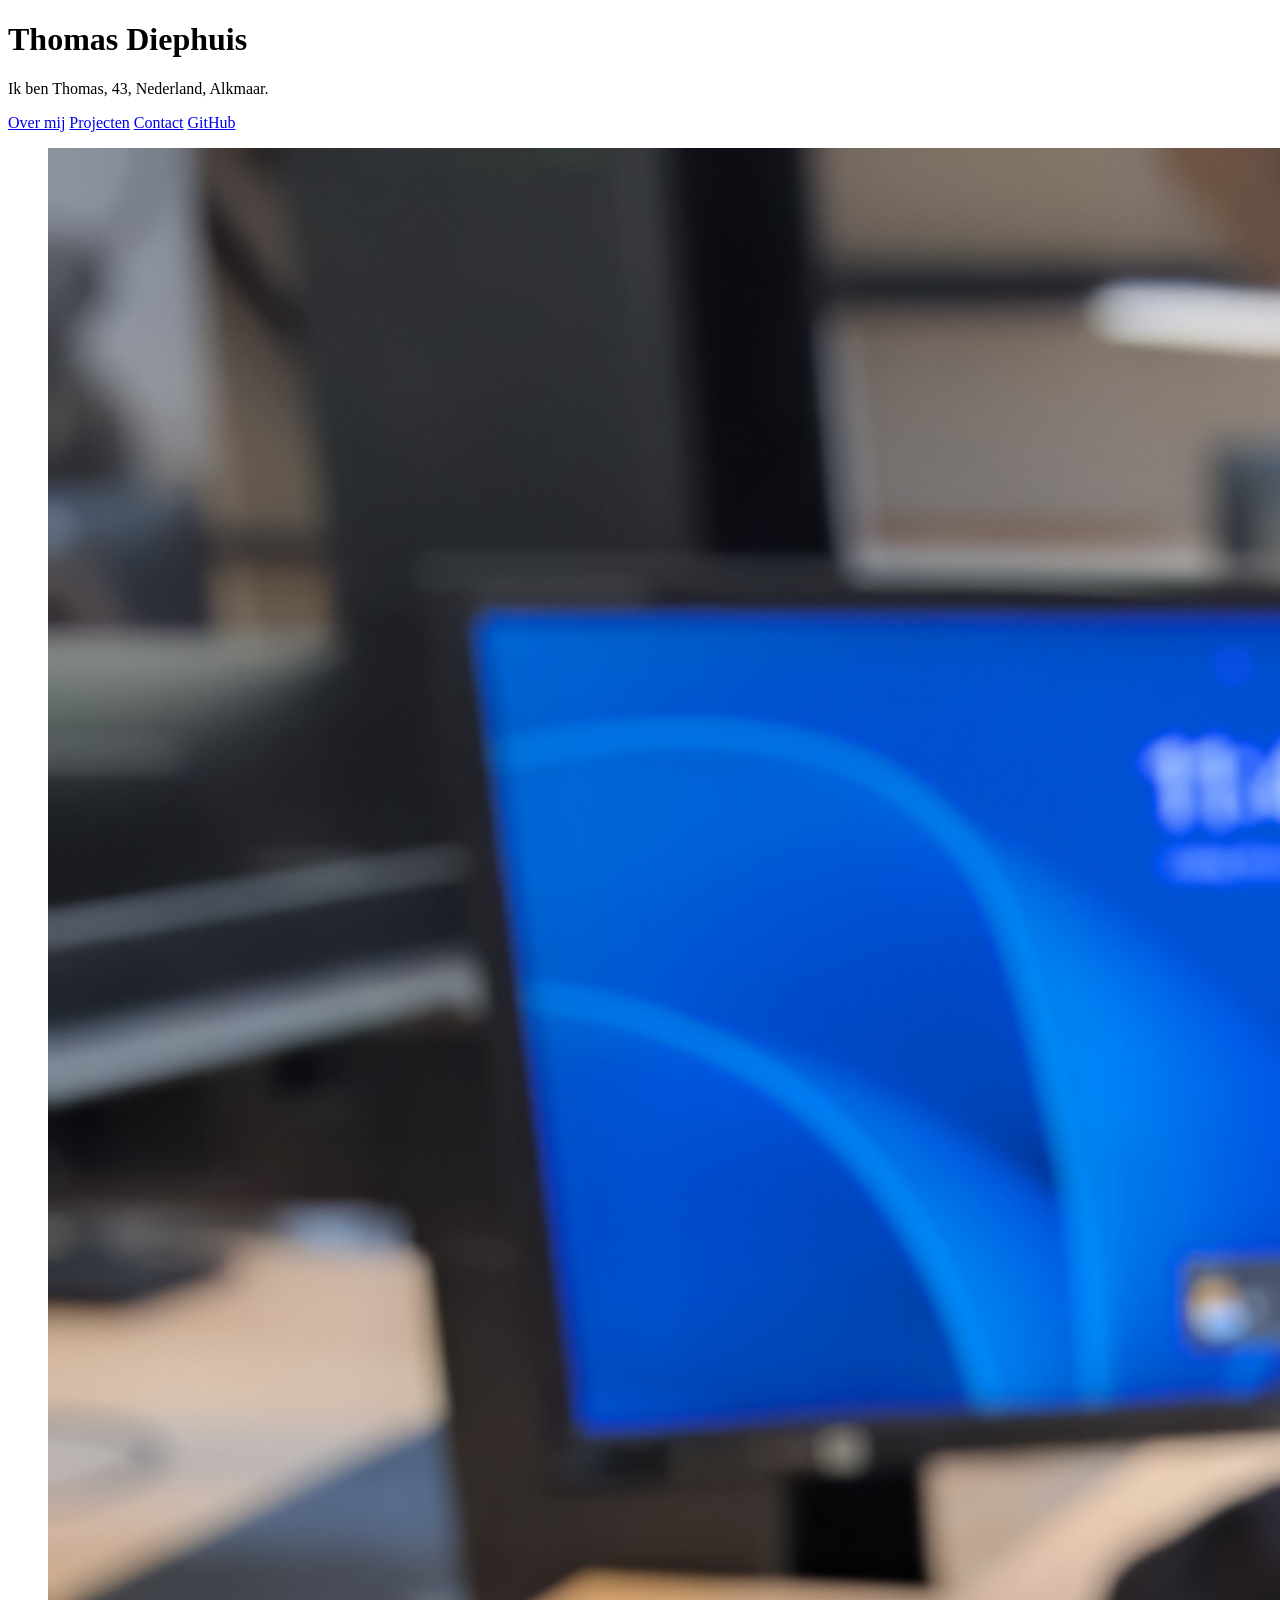
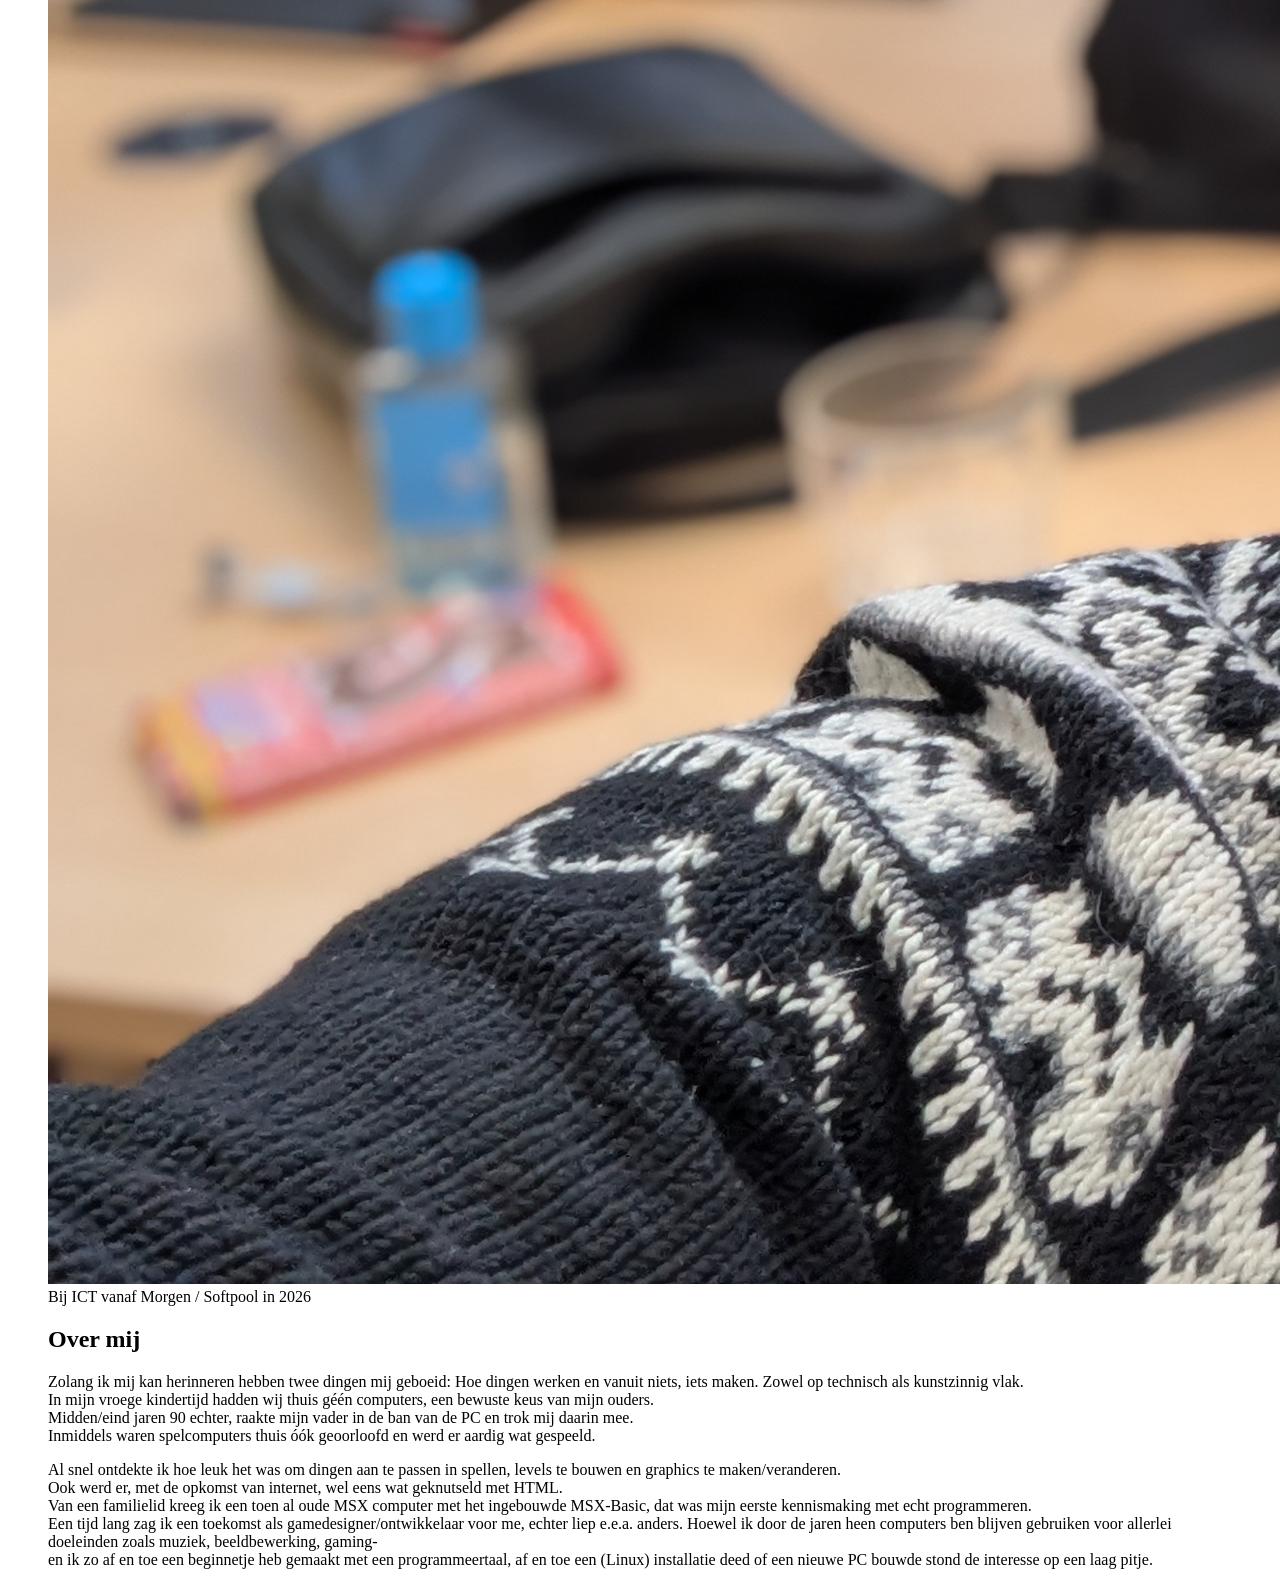
==== portfolio.html @ 3d4744da "opzetje" ====
<!DOCTYPE html>
<html lang="en">
<head>
    <meta charset="UTF-8">
    <meta name="viewport" content="width=device-width, initial-scale=1.0">
    <title>Document</title>
</head>
<body>
   <main> 
    <h1>Thomas Diephuis</h1>
    <p>Ik ben Thomas, 43, Nederland, Alkmaar.</p>
    <nav>
      <a href="#over-mij">Over mij</a>
      <a href="#projecten">Projecten</a>
      <a href="contact">Contact</a>
      <a href="https://github.com/tdiephuis/tdiephuis.github.io" target="_blank" rel="noopener">GitHub</a>  
    </nav>
    <section class="pagina-sectie" id="over-mij">
      <figure>
        <img src="me_thomas.jpg.jpg">
        <figcaption>Bij ICT vanaf Morgen / Softpool in 2026</figcaption>
        <h2>Over mij</h2>
        <p>
           Zolang ik mij kan herinneren hebben twee dingen mij geboeid: Hoe dingen werken en vanuit niets, iets maken. Zowel op technisch als kunstzinnig vlak.<br> 
           In mijn vroege kindertijd hadden wij thuis géén computers, een bewuste keus van mijn ouders.<br>
           Midden/eind jaren 90 echter, raakte mijn vader in de ban van de PC en trok mij daarin mee.<br>
           Inmiddels waren spelcomputers thuis óók geoorloofd en werd er aardig wat gespeeld.<br>
        </p>
        <p>
           Al snel ontdekte ik hoe leuk het was om dingen aan te passen in spellen, levels te bouwen en graphics te maken/veranderen.<br>
           Ook werd er, met de opkomst van internet, wel eens wat geknutseld met HTML.<br>
           Van een familielid kreeg ik een toen al oude MSX computer met het ingebouwde MSX-Basic, dat was mijn eerste kennismaking met echt programmeren.<br>
           Een tijd lang zag ik een toekomst als gamedesigner/ontwikkelaar voor me, echter liep e.e.a. anders.
           Hoewel ik door de jaren heen computers ben blijven gebruiken voor allerlei doeleinden zoals muziek, beeldbewerking, gaming-<br>
           en ik zo af en toe een beginnetje heb gemaakt met een programmeertaal, af en toe een (Linux) installatie deed of een nieuwe PC bouwde stond de interesse op een laag pitje.<br>
           
        </p>
      </figure>
    </section>
    <section class="pagina-sectie" id="projecten"></section>
    <section class="pagina-sectie" id="contact"></section>
   </main>         
</body>
</html>
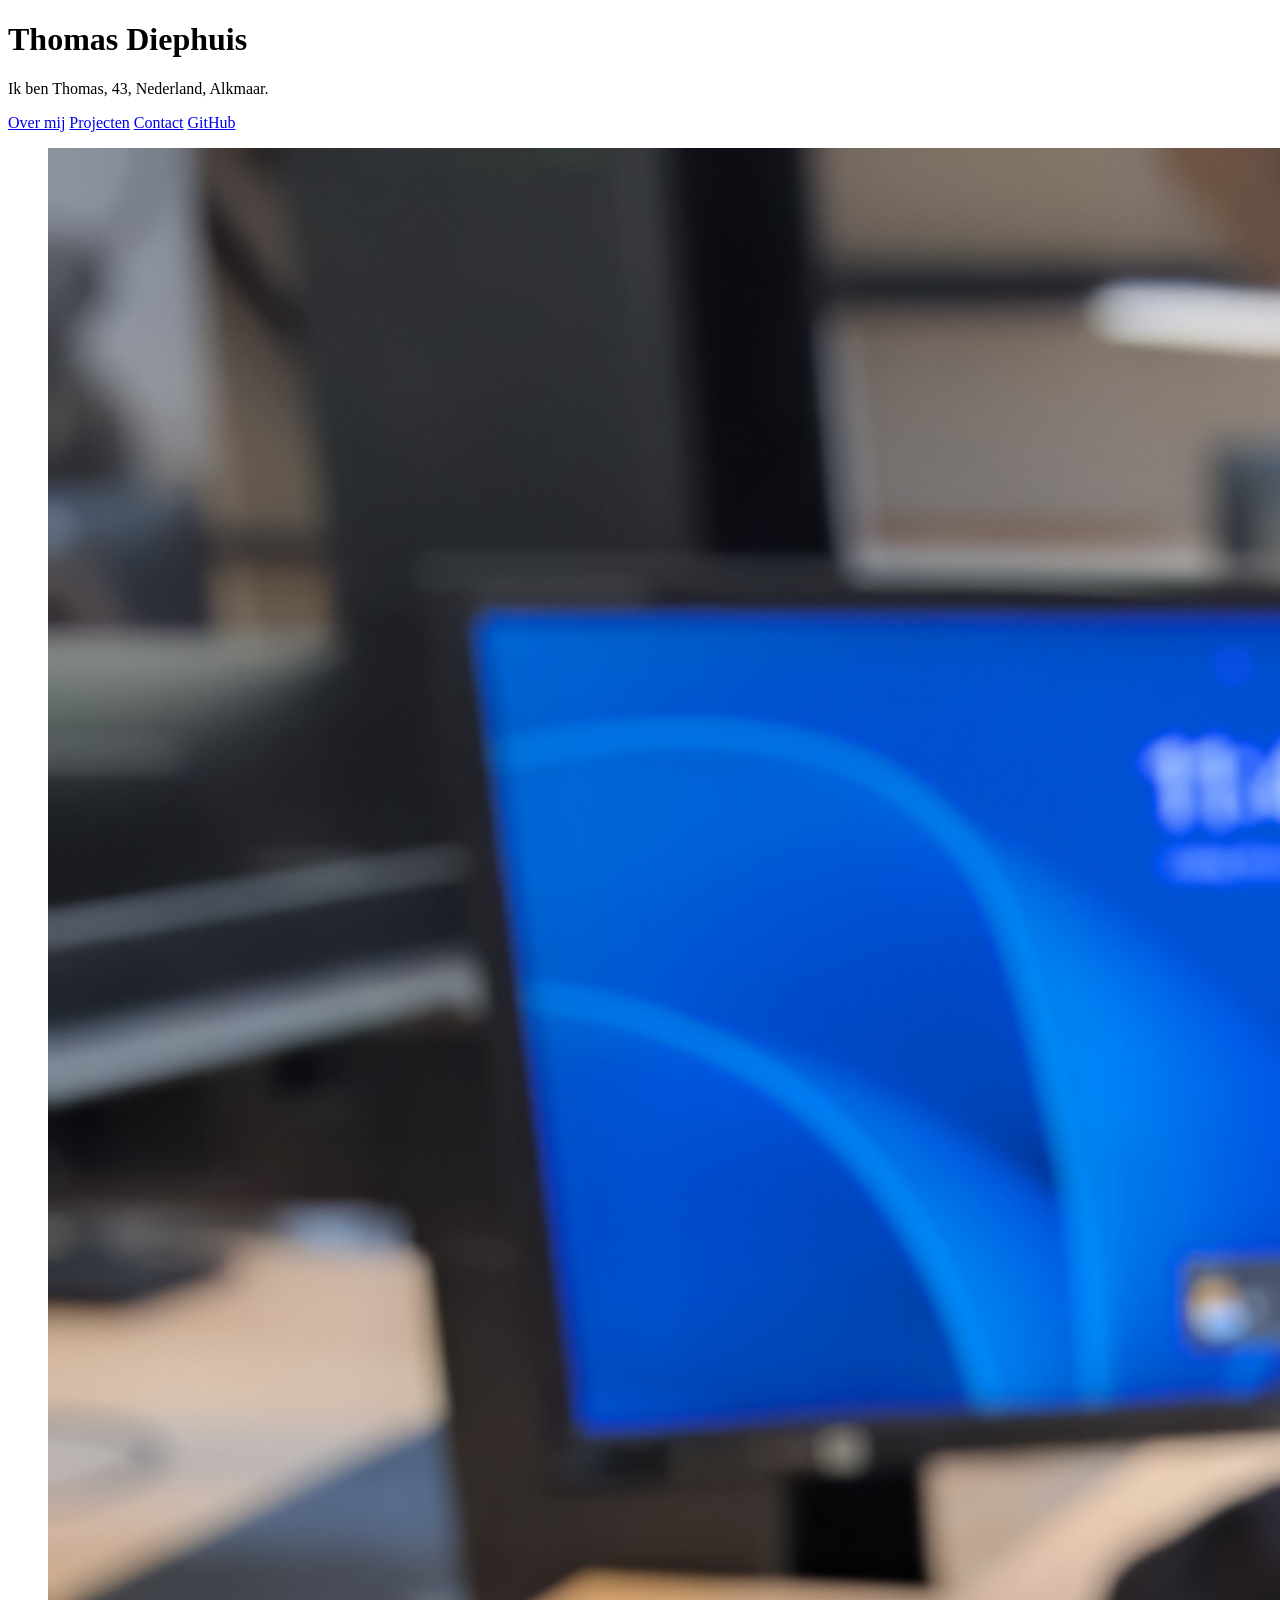
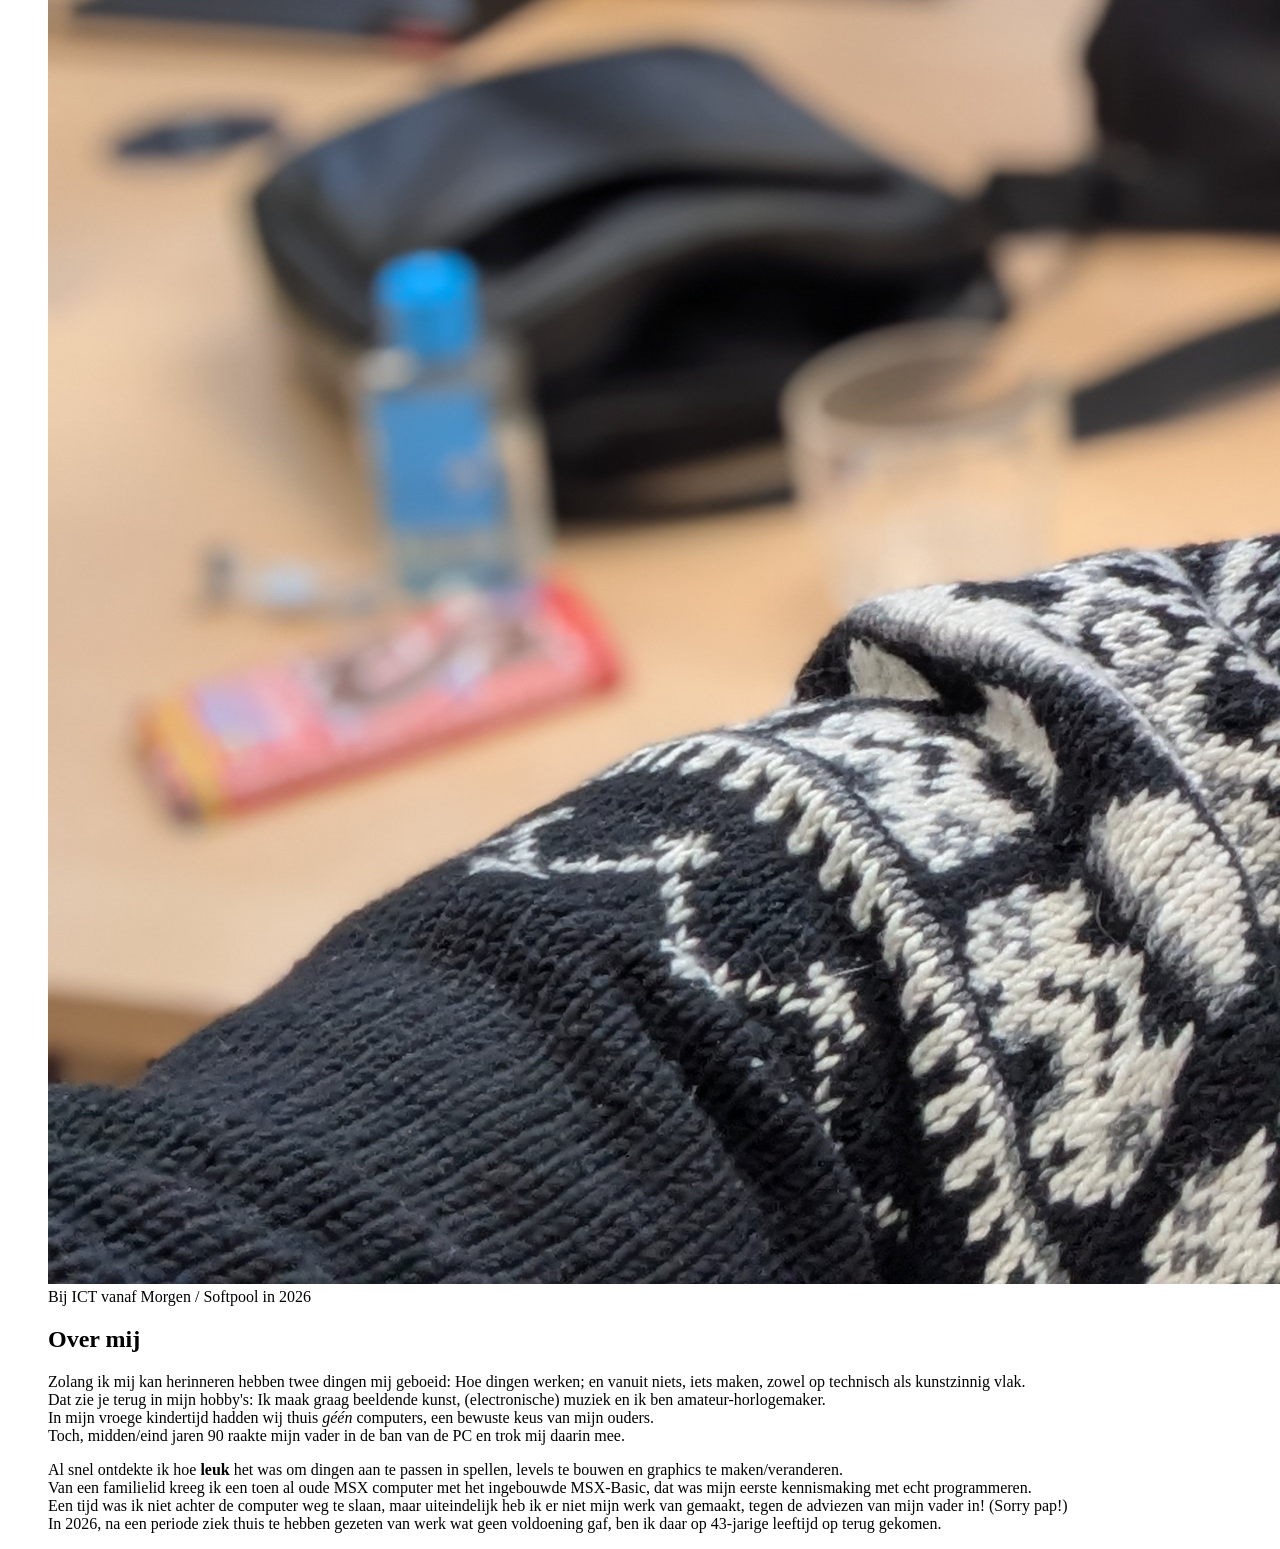
==== commit 4c4d7e9b: "Over mij aangepast" ====
--- a/portfolio.html
+++ b/portfolio.html
@@ -21,19 +21,16 @@
         <figcaption>Bij ICT vanaf Morgen / Softpool in 2026</figcaption>
         <h2>Over mij</h2>
         <p>
-           Zolang ik mij kan herinneren hebben twee dingen mij geboeid: Hoe dingen werken en vanuit niets, iets maken. Zowel op technisch als kunstzinnig vlak.<br> 
-           In mijn vroege kindertijd hadden wij thuis géén computers, een bewuste keus van mijn ouders.<br>
-           Midden/eind jaren 90 echter, raakte mijn vader in de ban van de PC en trok mij daarin mee.<br>
-           Inmiddels waren spelcomputers thuis óók geoorloofd en werd er aardig wat gespeeld.<br>
+           Zolang ik mij kan herinneren hebben twee dingen mij geboeid: Hoe dingen werken; en vanuit niets, iets maken, zowel op technisch als kunstzinnig vlak.<br>
+           Dat zie je terug in mijn hobby's: Ik maak graag beeldende kunst, (electronische) muziek en ik ben amateur-horlogemaker.<br> 
+           In mijn vroege kindertijd hadden wij thuis <em>géén</em> computers, een bewuste keus van mijn ouders.<br>
+           Toch, midden/eind jaren 90 raakte mijn vader in de ban van de PC en trok mij daarin mee.<br>
         </p>
         <p>
-           Al snel ontdekte ik hoe leuk het was om dingen aan te passen in spellen, levels te bouwen en graphics te maken/veranderen.<br>
-           Ook werd er, met de opkomst van internet, wel eens wat geknutseld met HTML.<br>
+           Al snel ontdekte ik hoe <strong>leuk</strong> het was om dingen aan te passen in spellen, levels te bouwen en graphics te maken/veranderen.<br>
            Van een familielid kreeg ik een toen al oude MSX computer met het ingebouwde MSX-Basic, dat was mijn eerste kennismaking met echt programmeren.<br>
-           Een tijd lang zag ik een toekomst als gamedesigner/ontwikkelaar voor me, echter liep e.e.a. anders.
-           Hoewel ik door de jaren heen computers ben blijven gebruiken voor allerlei doeleinden zoals muziek, beeldbewerking, gaming-<br>
-           en ik zo af en toe een beginnetje heb gemaakt met een programmeertaal, af en toe een (Linux) installatie deed of een nieuwe PC bouwde stond de interesse op een laag pitje.<br>
-           
+           Een tijd was ik niet achter de computer weg te slaan, maar uiteindelijk heb ik er niet mijn werk van gemaakt, tegen de adviezen van mijn vader in! (Sorry pap!)<br>
+           In 2026, na een periode ziek thuis te hebben gezeten van werk wat geen voldoening gaf, ben ik daar op 43-jarige leeftijd op terug gekomen.<br>               
         </p>
       </figure>
     </section>
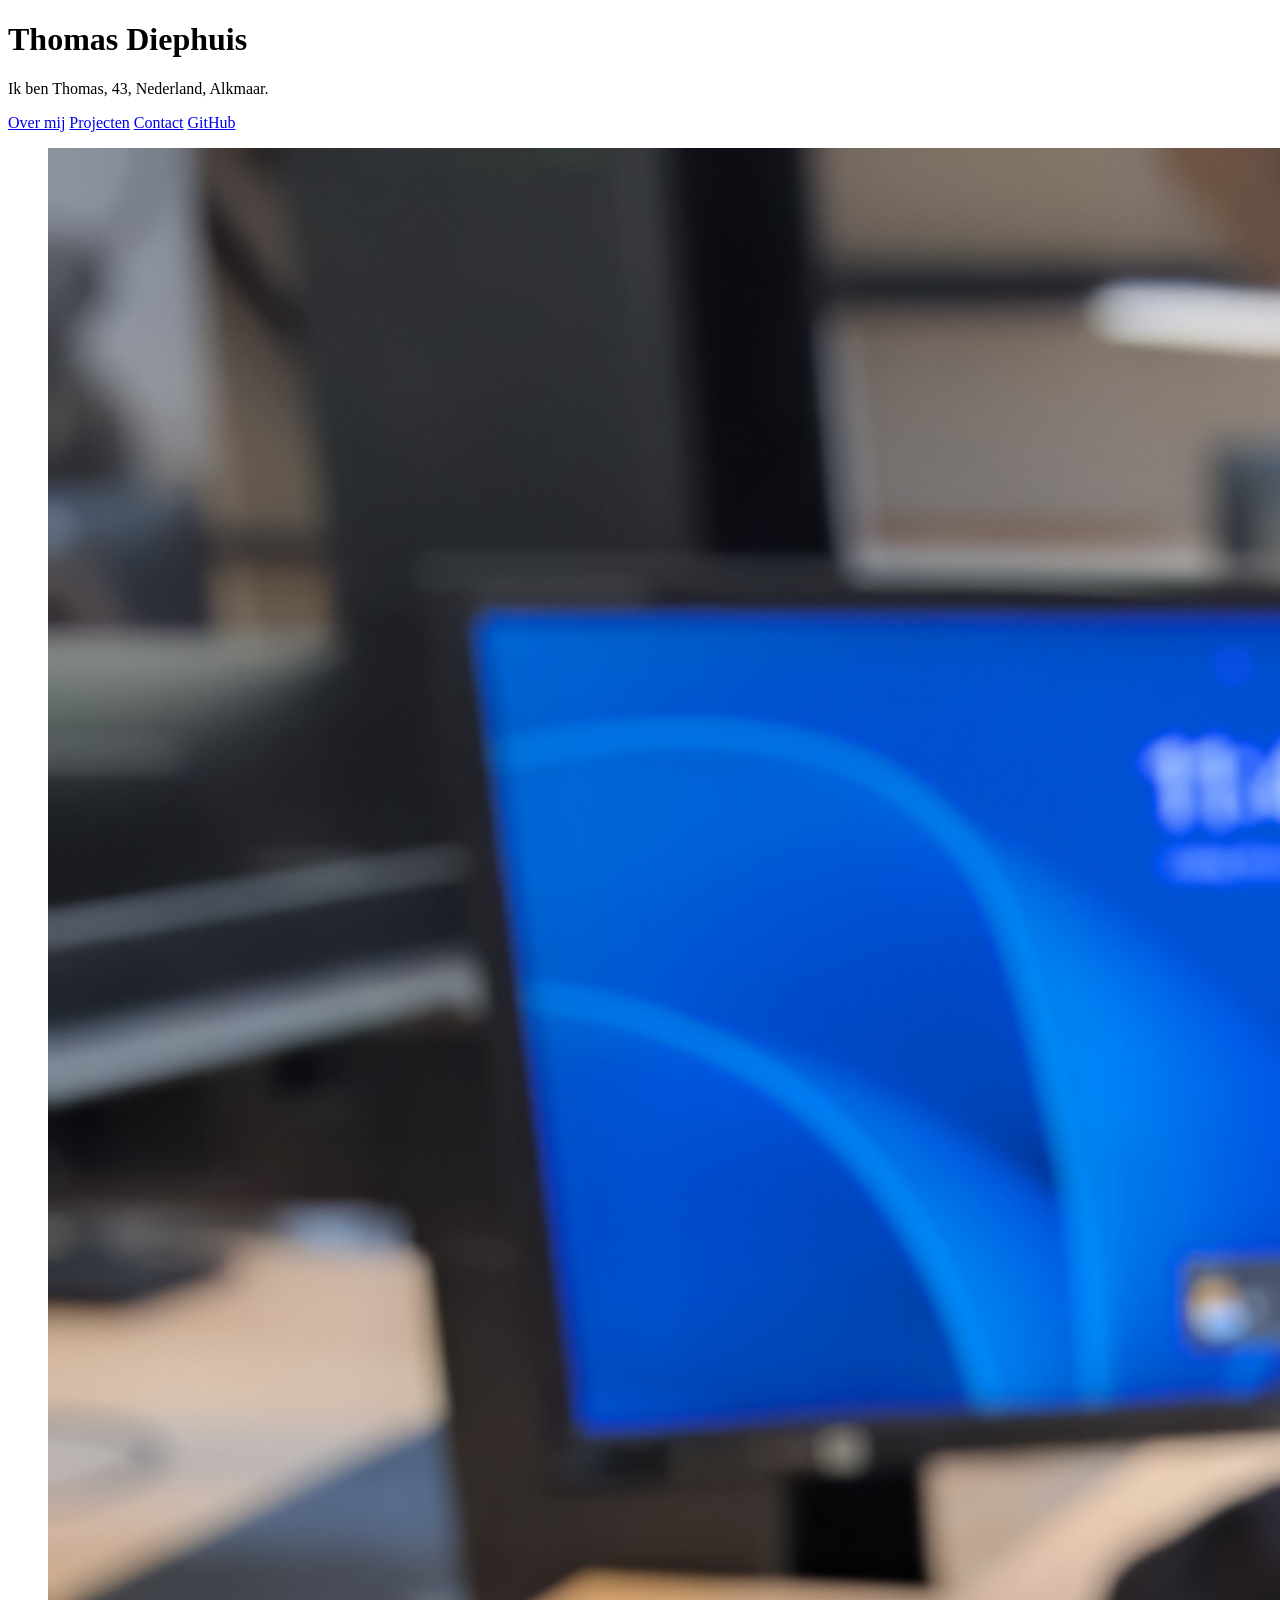
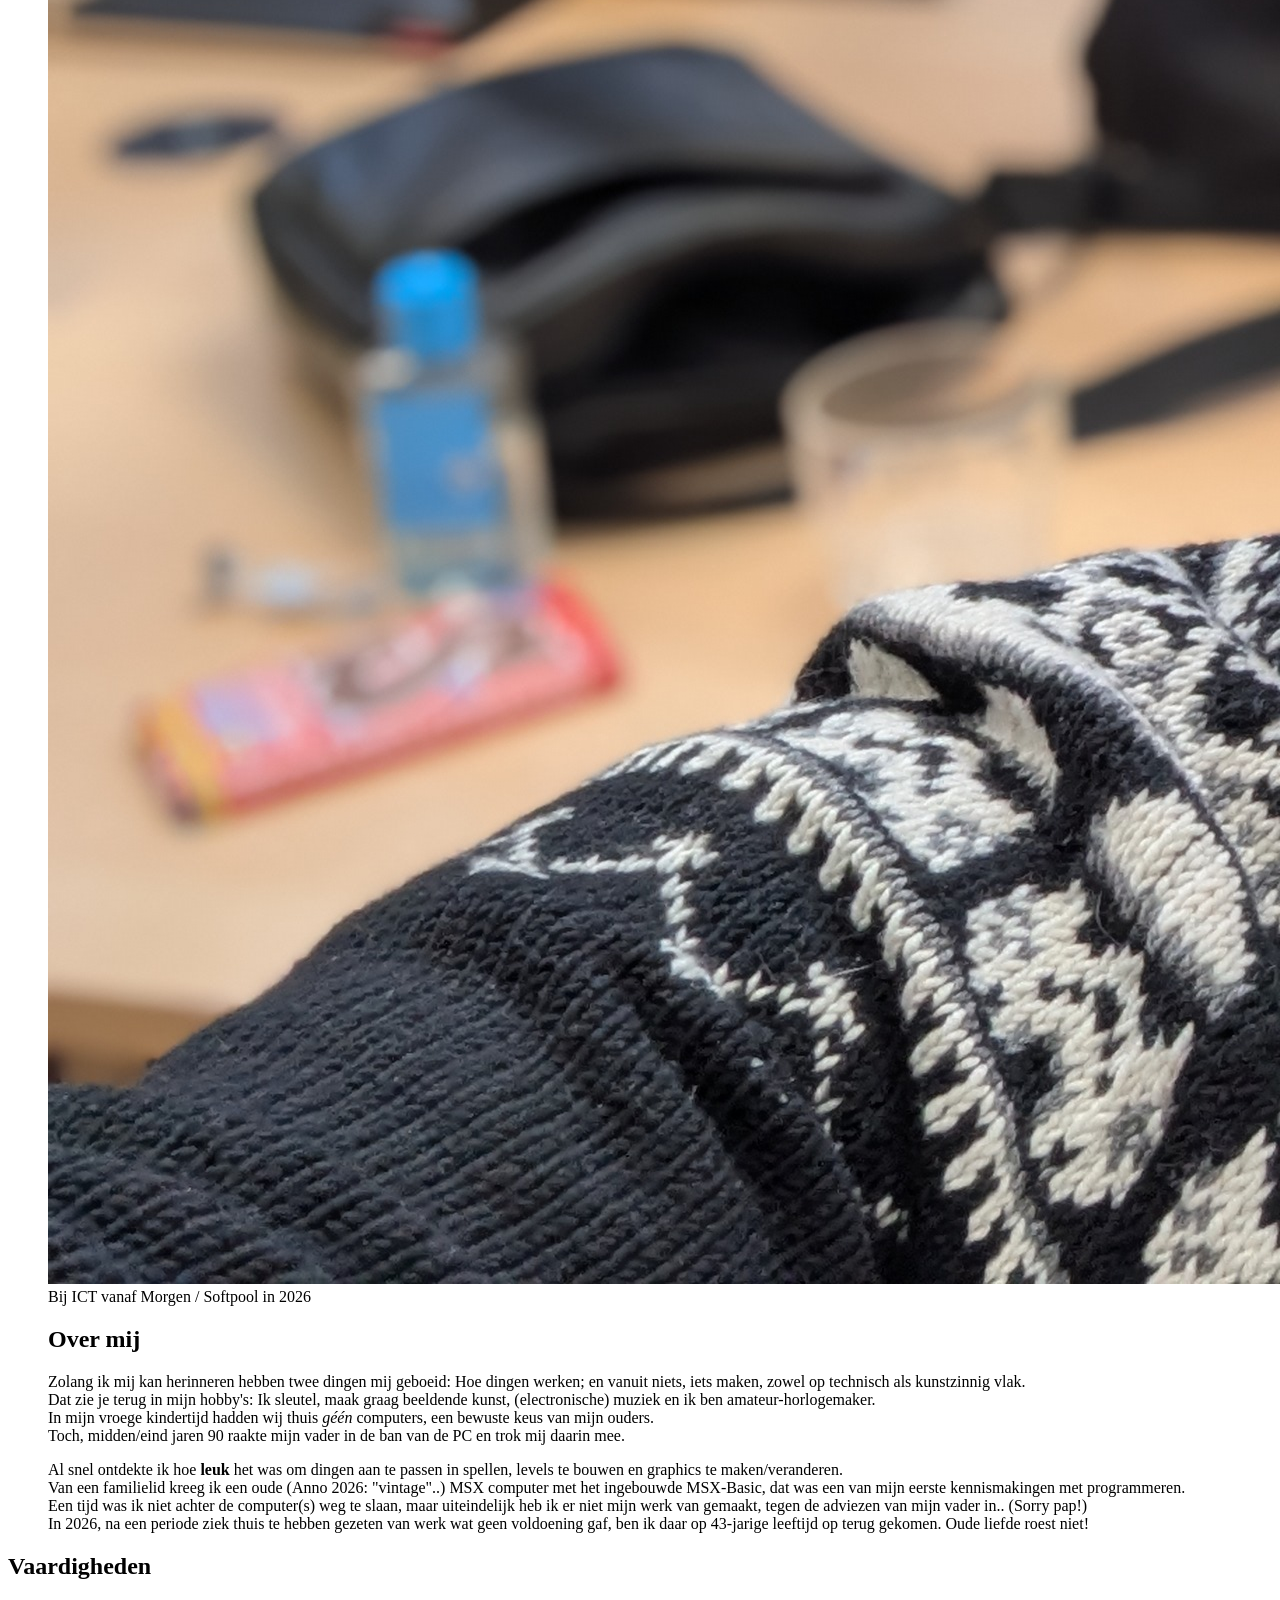
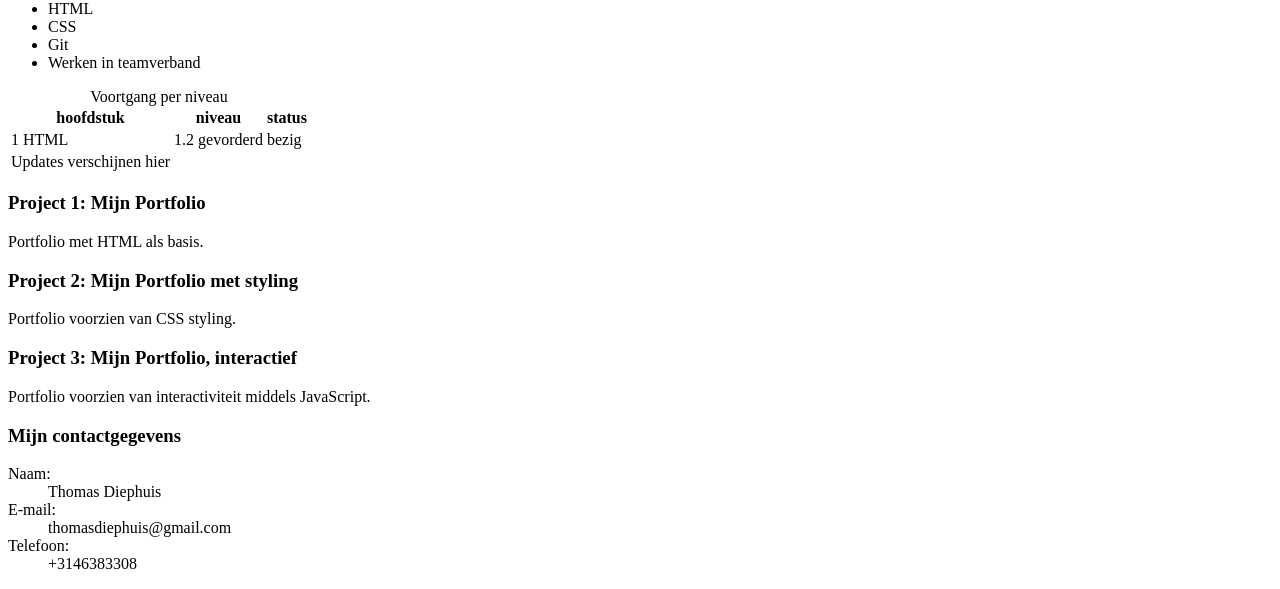
==== commit c5854dd2: "niveau 1.2" ====
--- a/portfolio.html
+++ b/portfolio.html
@@ -13,7 +13,7 @@
       <a href="#over-mij">Over mij</a>
       <a href="#projecten">Projecten</a>
       <a href="contact">Contact</a>
-      <a href="https://github.com/tdiephuis/tdiephuis.github.io" target="_blank" rel="noopener">GitHub</a>  
+      <a title="Mijn GitHub" href="https://github.com/tdiephuis/tdiephuis.github.io" target="_blank" rel="noopener">GitHub</a>  
     </nav>
     <section class="pagina-sectie" id="over-mij">
       <figure>
@@ -22,20 +22,60 @@
         <h2>Over mij</h2>
         <p>
            Zolang ik mij kan herinneren hebben twee dingen mij geboeid: Hoe dingen werken; en vanuit niets, iets maken, zowel op technisch als kunstzinnig vlak.<br>
-           Dat zie je terug in mijn hobby's: Ik maak graag beeldende kunst, (electronische) muziek en ik ben amateur-horlogemaker.<br> 
+           Dat zie je terug in mijn hobby's: Ik sleutel, maak graag beeldende kunst, (electronische) muziek en ik ben amateur-horlogemaker.<br> 
            In mijn vroege kindertijd hadden wij thuis <em>géén</em> computers, een bewuste keus van mijn ouders.<br>
            Toch, midden/eind jaren 90 raakte mijn vader in de ban van de PC en trok mij daarin mee.<br>
         </p>
         <p>
            Al snel ontdekte ik hoe <strong>leuk</strong> het was om dingen aan te passen in spellen, levels te bouwen en graphics te maken/veranderen.<br>
-           Van een familielid kreeg ik een toen al oude MSX computer met het ingebouwde MSX-Basic, dat was mijn eerste kennismaking met echt programmeren.<br>
-           Een tijd was ik niet achter de computer weg te slaan, maar uiteindelijk heb ik er niet mijn werk van gemaakt, tegen de adviezen van mijn vader in! (Sorry pap!)<br>
-           In 2026, na een periode ziek thuis te hebben gezeten van werk wat geen voldoening gaf, ben ik daar op 43-jarige leeftijd op terug gekomen.<br>               
+           Van een familielid kreeg ik een oude (Anno 2026: "vintage"..) MSX computer met het ingebouwde MSX-Basic, dat was een van mijn eerste kennismakingen met programmeren.<br>
+           Een tijd was ik niet achter de computer(s) weg te slaan, maar uiteindelijk heb ik er niet mijn werk van gemaakt, tegen de adviezen van mijn vader in.. (Sorry pap!)<br>
+           In 2026, na een periode ziek thuis te hebben gezeten van werk wat geen voldoening gaf, ben ik daar op 43-jarige leeftijd op terug gekomen. Oude liefde roest niet!<br>           
         </p>
       </figure>
+      <h2>Vaardigheden</h2>
+      <ul>
+        <li data-niveau="basis">HTML</li>
+        <li data-niveau="basis">CSS</li>
+        <li data-niveau="basis">Git</li>
+        <li data-niveau="ervaren">Werken in teamverband</li>
+      </ul>
+      <table>
+        <caption>Voortgang per niveau</caption>
+        <thead>
+          <tr><th>hoofdstuk</th><th>niveau</th><th>status</th></tr>
+        </thead>
+        <tbody>
+          <tr><td>1 HTML</td><td>1.2 gevorderd</td><td>bezig</td></tr>
+          <tr colspan="3"><td>Updates verschijnen hier</td></tr>
+        </tbody>
+      </table>
     </section>
-    <section class="pagina-sectie" id="projecten"></section>
-    <section class="pagina-sectie" id="contact"></section>
+    <section class="pagina-sectie" id="projecten">
+      <div class="project-kaart">
+        <h3>Project 1: Mijn Portfolio</h3>
+        <p>Portfolio met <span class="badge">HTML</span> als basis.</p>
+      </div>
+      <div class="project-kaart">
+        <h3>Project 2: Mijn Portfolio met styling</h3>
+        <p>Portfolio voorzien van <span class="badge">CSS</span> styling.</p>
+      </div>
+      <div class="project-kaart">
+        <h3>Project 3: Mijn Portfolio, interactief</h3>
+        <p>Portfolio voorzien van interactiviteit middels <span class="badge">JavaScript</span>.</p>
+      </div>
+    </section>
+    <section class="pagina-sectie" id="contact">
+      <h3>Mijn contactgegevens</h3>
+      <dl>
+        <dt>Naam:</dt>
+        <dd>Thomas Diephuis</dd>
+        <dt>E-mail:</dt>
+        <dd>thomasdiephuis@gmail.com</dd>
+        <dt>Telefoon:</dt>
+        <dd>+3146383308</dd>
+      </dl>
+    </section>
    </main>         
 </body>
 </html>
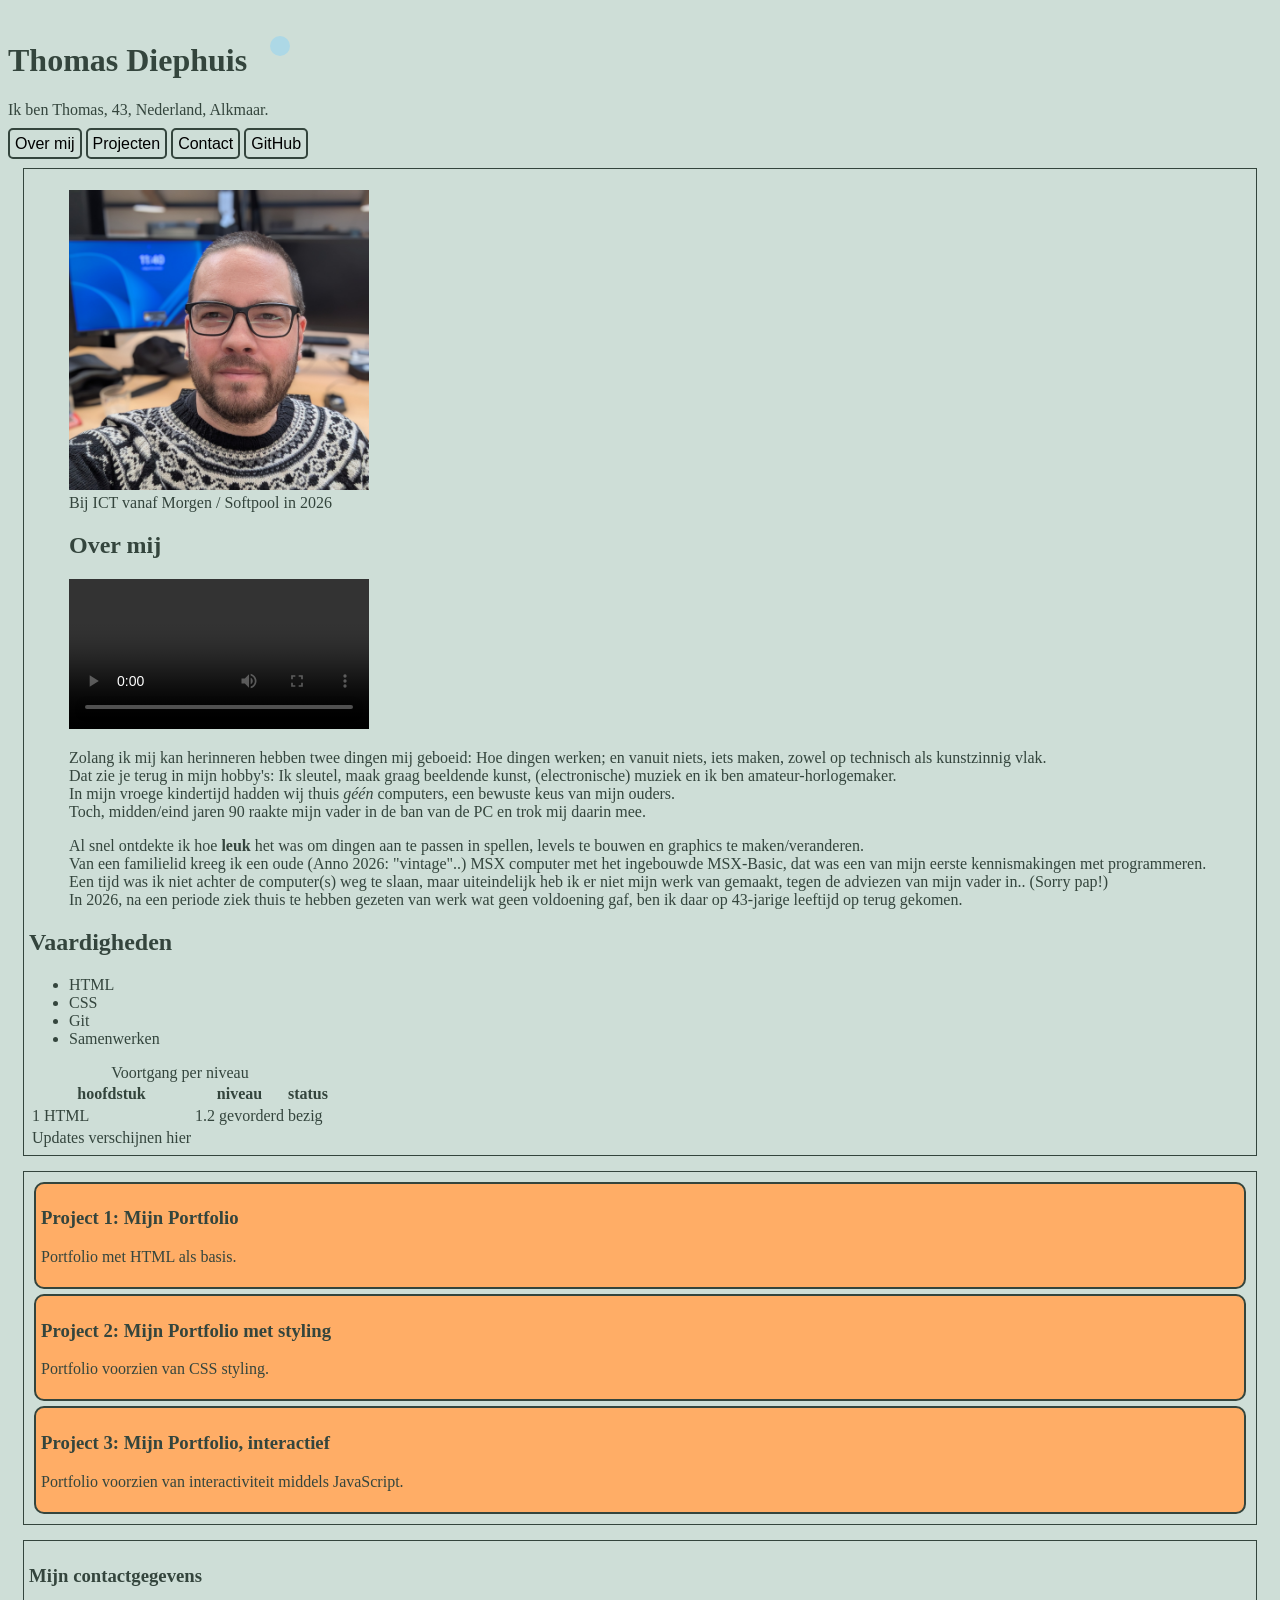
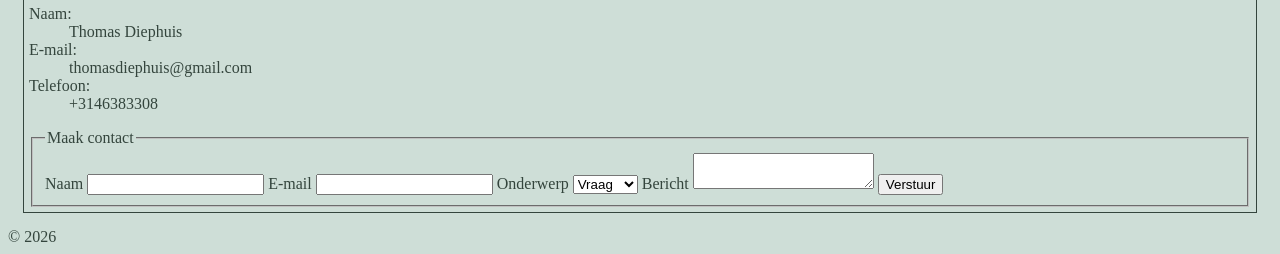
==== commit 82247ff5: "CSS toegevoegd" ====
--- a/portfolio.html
+++ b/portfolio.html
@@ -3,23 +3,39 @@
 <head>
     <meta charset="UTF-8">
     <meta name="viewport" content="width=device-width, initial-scale=1.0">
-    <title>Document</title>
+    <meta name="description" content="Portfolio van Thomas Diephuis">
+    <meta property="og-title" content="Thomas Diephuis - Portfolio">
+    <title>Thomas Diephuis - Portfolio</title>
+    <link rel="stylesheet" href="styles.css">
 </head>
 <body>
-   <main> 
-    <h1>Thomas Diephuis</h1>
+   <header> 
+    <h1>
+      Thomas Diephuis
+      <svg viewBox="0 0 100 100" width="50" height="50">
+      <circle cx="50" cy="50" r="20" fill="lightblue" />
+      </svg>
+    </h1>
     <p>Ik ben Thomas, 43, Nederland, Alkmaar.</p>
     <nav>
-      <a href="#over-mij">Over mij</a>
-      <a href="#projecten">Projecten</a>
-      <a href="contact">Contact</a>
-      <a title="Mijn GitHub" href="https://github.com/tdiephuis/tdiephuis.github.io" target="_blank" rel="noopener">GitHub</a>  
+      <a class="nav-link" href="#over-mij">Over mij</a>
+      <a class="nav-link" href="#projecten">Projecten</a>
+      <a class="nav-link" href="#contact">Contact</a>
+      <a class="nav-link" title="Mijn GitHub" href="https://github.com/tdiephuis/tdiephuis.github.io" target="_blank" rel="noopener" aria-label="GitHub">GitHub</a>  
     </nav>
+    </header>
+
+    <main>
     <section class="pagina-sectie" id="over-mij">
       <figure>
-        <img src="me_thomas.jpg.jpg">
+        <img class="profile-picture" src="me_thomas.jpg.jpg" alt="Thomas Diephuis">
         <figcaption>Bij ICT vanaf Morgen / Softpool in 2026</figcaption>
         <h2>Over mij</h2>
+        <video controls>
+          <source type="video/mp4">
+          <source type="video/webm">
+          Uw browser ondersteunt deze video niet.
+        </video>
         <p>
            Zolang ik mij kan herinneren hebben twee dingen mij geboeid: Hoe dingen werken; en vanuit niets, iets maken, zowel op technisch als kunstzinnig vlak.<br>
            Dat zie je terug in mijn hobby's: Ik sleutel, maak graag beeldende kunst, (electronische) muziek en ik ben amateur-horlogemaker.<br> 
@@ -30,7 +46,7 @@
            Al snel ontdekte ik hoe <strong>leuk</strong> het was om dingen aan te passen in spellen, levels te bouwen en graphics te maken/veranderen.<br>
            Van een familielid kreeg ik een oude (Anno 2026: "vintage"..) MSX computer met het ingebouwde MSX-Basic, dat was een van mijn eerste kennismakingen met programmeren.<br>
            Een tijd was ik niet achter de computer(s) weg te slaan, maar uiteindelijk heb ik er niet mijn werk van gemaakt, tegen de adviezen van mijn vader in.. (Sorry pap!)<br>
-           In 2026, na een periode ziek thuis te hebben gezeten van werk wat geen voldoening gaf, ben ik daar op 43-jarige leeftijd op terug gekomen. Oude liefde roest niet!<br>           
+           In 2026, na een periode ziek thuis te hebben gezeten van werk wat geen voldoening gaf, ben ik daar op 43-jarige leeftijd op terug gekomen.<br>           
         </p>
       </figure>
       <h2>Vaardigheden</h2>
@@ -38,7 +54,7 @@
         <li data-niveau="basis">HTML</li>
         <li data-niveau="basis">CSS</li>
         <li data-niveau="basis">Git</li>
-        <li data-niveau="ervaren">Werken in teamverband</li>
+        <li data-niveau="ervaren">Samenwerken</li>
       </ul>
       <table>
         <caption>Voortgang per niveau</caption>
@@ -51,6 +67,7 @@
         </tbody>
       </table>
     </section>
+
     <section class="pagina-sectie" id="projecten">
       <div class="project-kaart">
         <h3>Project 1: Mijn Portfolio</h3>
@@ -65,6 +82,7 @@
         <p>Portfolio voorzien van interactiviteit middels <span class="badge">JavaScript</span>.</p>
       </div>
     </section>
+
     <section class="pagina-sectie" id="contact">
       <h3>Mijn contactgegevens</h3>
       <dl>
@@ -75,7 +93,26 @@
         <dt>Telefoon:</dt>
         <dd>+3146383308</dd>
       </dl>
+      <form>
+        <fieldset>
+          <legend>Maak contact</legend>
+          <label for="naam">Naam</label>
+          <input id="naam" type="text" name="naam" required />
+          <label for="email">E-mail</label>
+          <input id="email" type="email" name="email" required />
+          <label for="onderwerp">Onderwerp</label>
+          <select id="onderwerp">
+            <option>Vraag</option>
+            <option>Anders</option>
+          </select>
+          <label for="bericht">Bericht</label>
+          <textarea id="bericht" name="bericht" required></textarea>
+          <button type="submit">Verstuur</button>
+        </fieldset> 
+      </form>
     </section>
+
+    <footer>© 2026</footer>
    </main>         
 </body>
 </html>
--- a/styles.css
+++ b/styles.css
@@ -0,0 +1,49 @@
+.nav-link {
+    background-color: #ceded7;
+    color: black;
+    font-family: sans-serif;
+    text-decoration: none;
+    padding: 5px;
+    border: 2px solid #34453d;
+    border-radius: 5px;
+}
+
+.nav-link:hover {
+    background-color: #34453d;
+    color: #ceded7;
+}
+
+.nav-link:focus {
+    color: rgba(255, 173, 102) ;
+    background-color: #34453d;
+}
+
+img.profile-picture {
+    object-fit: cover;
+    width: 300px;
+    height: 300px;
+}
+
+html {
+    background-color: #ceded7;
+    color: #34453d;
+}
+
+.project-kaart {
+    background-color: rgba(255, 173, 102);
+    padding: 5px;
+    margin: 5px;
+    border: 2px solid #34453d;
+    border-radius: 10px;
+}
+
+.pagina-sectie {
+    padding: 5px;
+    margin: 15px;
+    border: 1px solid #34453d;
+}
+
+* {
+    box-sizing: border-box;
+}
+
